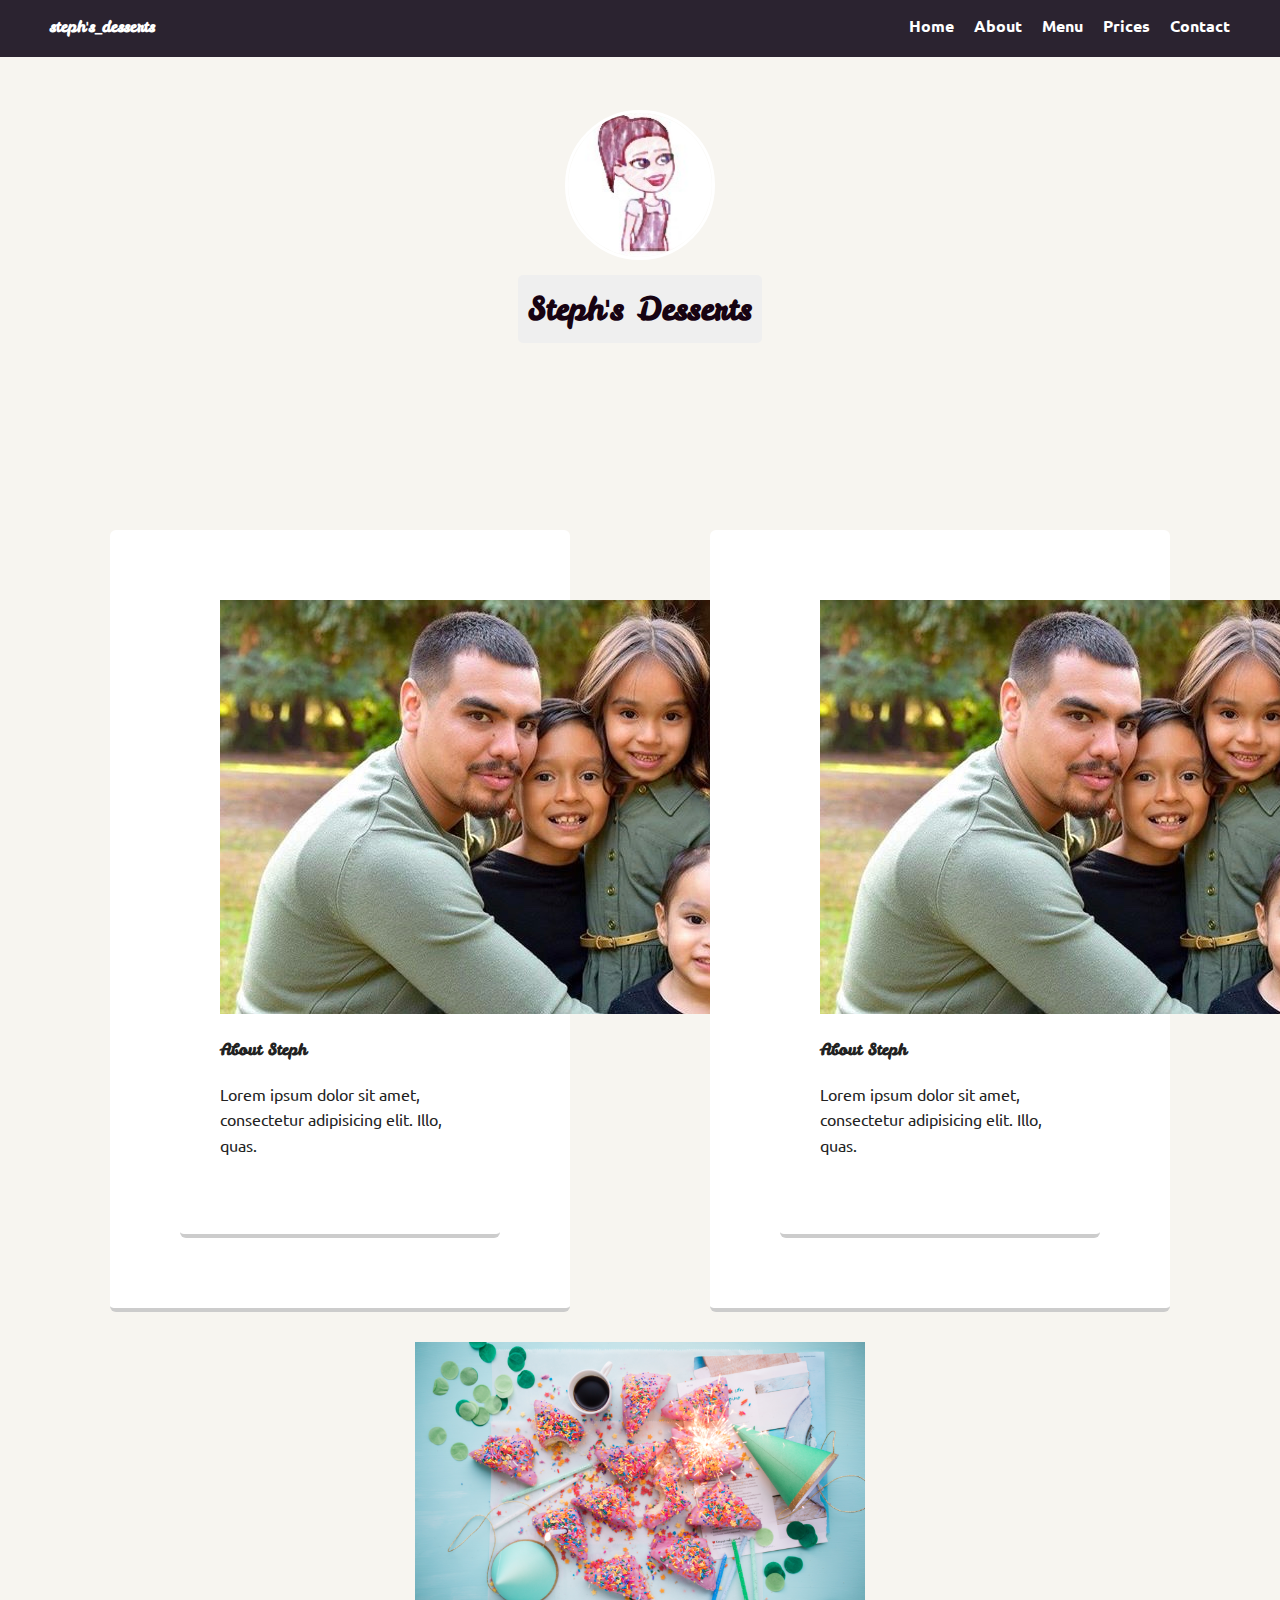
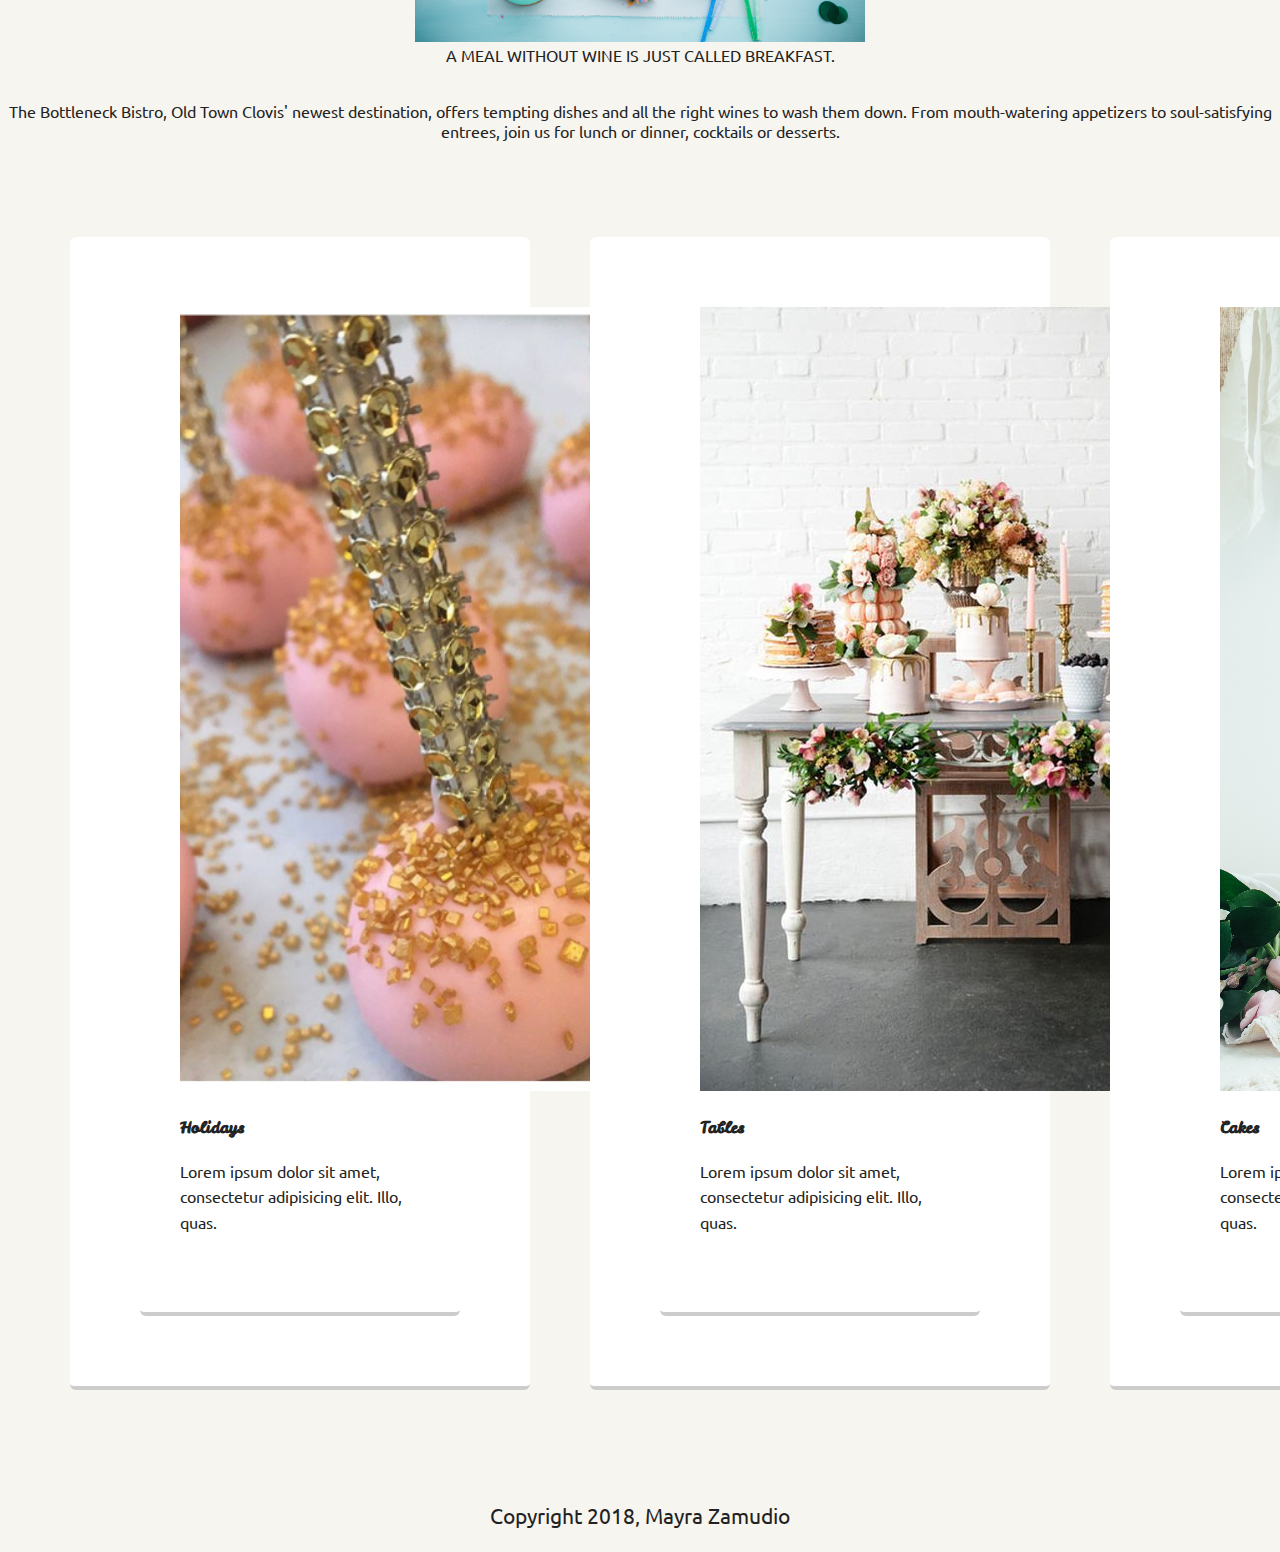
==== index.html @ 18aad71f "first commit - added all files" ====
<!doctype html>
<html lang="en">
<head>
  <meta charset="utf-8">
  <title>Steph's Desserts</title>
  <meta name="viewport" content="width=device-width, initial-scale=1.0">
  <!--FONTS-->
  <link href="https://fonts.googleapis.com/css?family=Leckerli+One|Ubuntu:400,700i" rel="stylesheet">
  <link rel="stylesheet" href="css/font-awesome.min.css" type="text/css" />
  <!--STYLES-->
  <link rel="stylesheet" href="https://maxcdn.bootstrapcdn.com/bootstrap/4.0.0-beta/css/bootstrap.min.css" integrity="sha384-/Y6pD6FV/Vv2HJnA6t+vslU6fwYXjCFtcEpHbNJ0lyAFsXTsjBbfaDjzALeQsN6M" crossorigin="anonymous">
  <link rel="stylesheet" href="styles/styles.css">

  </head>
  <body>
  	
<!--Start of Nav Bar-->
    <div class="main-nav">
        <ul class="nav">
          <li class="name">steph's_desserts</li>
          <li><a href="#">Home</a></li>
          <li><a href="#" target="_blank">About</a></li>
          <li><a href="#" target="_blank">Menu</a></li>
          <li><a href="#" target="_blank">Prices</a></li>
          <li><a href="#">Contact</a></li>
        </ul>
    </div>
    <!--END OF NAV BAR-->
    
    <!--START OF HEADER-->

    <header>
      <img src="img/bitmoji.jpg" alt="Steph's Bitmoji" class="profile-image">
      <h1 class="tag name">Steph's Desserts</h1>
    </header>
    
    <!--END OF HEADER-->
    
    
    <!--ABOUT SECTION-->
        <main class="flex">
      <div class="card">
          <!-- CARD WITH IMAGE -->
        <div class="card" style="width:20rem">
            <img class="card-img-top" src="img/about.jpg" alt="Card image cap">
            <div class="card-body">
                <h4 class="card-title">About Steph</h4>
                <p class="card-text">Lorem ipsum dolor sit amet, consectetur adipisicing elit. Illo, quas.</p>
                 <a href="#" class="btn btn-secondary btn-block">Read More</a>
            </div>
        </div>
      </div> 

      <div class="card">
          <!--  SOCIAL MEDIA  -->
          <!-- CARD WITH IMAGE -->
        <div class="card" style="width:20rem">
            <img class="card-img-top" src="img/about.jpg" alt="Card image cap">
            <div class="card-body">
                <h4 class="card-title">About Steph</h4>
                <p class="card-text">Lorem ipsum dolor sit amet, consectetur adipisicing elit. Illo, quas.</p>
                 <a href="#" class="btn btn-secondary btn-block">Read More</a>
            </div>
        </div>
      </div> 
    </main>
    
    <!--BREAK INTO MENU PICS-->

<div class="about-container">
  <div class="about-heading">
    <img class="unsplash" src="img/unsplash1.jpg"></br> <!--Photo by Brooke Lark on Unsplash-->
    A MEAL WITHOUT WINE IS JUST CALLED BREAKFAST.
  </div></br>
  <p class="about">The Bottleneck Bistro, Old Town Clovis' newest destination, offers tempting dishes and all the right wines to wash them down. From mouth-watering appetizers to soul-satisfying entrees, join us for lunch or dinner, cocktails or desserts.</p>
</div>

  <!--BEGIN MENU PICS-->
  
   <!--ABOUT CARD-->
  <main class="flex">
      <div class="card">
            <!-- CARD WITH IMAGE -->
        <div class="card" style="width:20rem">
          <img class="card-img-top" src="img/carousel1.jpg" alt="Card image cap">
          <div class="card-body">
            <h4 class="card-title">Holidays</h4>
              <p class="card-text">Lorem ipsum dolor sit amet, consectetur adipisicing elit. Illo, quas.</p>
              <a href="#" class="btn btn-secondary btn-block">Read More</a>
          </div>
        </div>
      </div> 
      
      <div class="card">
          <!-- CARD WITH IMAGE -->
        <div class="card" style="width:20rem">
            <img class="card-img-top" src="img/spring2.jpg" alt="Card image cap">
            <div class="card-body">
                <h4 class="card-title">Tables</h4>
                <p class="card-text">Lorem ipsum dolor sit amet, consectetur adipisicing elit. Illo, quas.</p>
                 <a href="#" class="btn btn-secondary btn-block">Read More</a>
            </div>
        </div>
      </div>
      
      <div class="card">
          <!-- CARD WITH IMAGE -->
        <div class="card" style="width:20rem">
            <img class="card-img-top" src="img/cake.jpg" alt="Card image cap"> <!--Photo by Kelly Neil on Unsplash-->
            <div class="card-body">
                <h4 class="card-title">Cakes</h4>
                <p class="card-text">Lorem ipsum dolor sit amet, consectetur adipisicing elit. Illo, quas.</p>
                 <a href="#" class="btn btn-secondary btn-block">Read More</a>
            </div>
        </div>
      </div> 
  </main>
          
    <!--Footer-->
    
    <footer>
      <p class="copyright">Copyright 2018, Mayra Zamudio</p>
    </footer>


   
  </body>
  </html>
---- styles/styles.css ----
* { 
    box-sizing: border-box;
  }
    
  body {
    margin: 0;
    padding: 0;
    text-align: center;
    font-family: 'Ubuntu', sans-serif;
    color: #222;
    background: #f7f5f0;
  }
  /* Link Styles */
  
  a {
    text-decoration: none;
    color: white;
  }
  a:hover {
    color: #6633ff;
    text-decoration: none;
  }
  
  /* Section Styles */
  
  .main-nav {
    width: 100%;
    background: #2B2330;
    min-height: 30px;
    padding: 10px;
    position: fixed;
    text-align: right;
  }
  .nav {
    display: flex;
    justify-content: space-around;
    font-weight: 700;
    list-style-type: none;
    margin: 0 auto;
    padding: 0;
  }
  .nav .name {
    display: none;
    color: #170312;
    font-family: 'Leckerli One', cursive;
  }
  .nav li {
    padding: 5px 10px 10px 10px;
    list-style-type: none;
  }
  .nav a {
    transition: all .5s;
  }
  .nav a:hover {
    color: #170312;
  }
  
  header {
    text-align: center;
    background: url('http://www.rosalindmillercakes.com/wp-content/uploads/2015/06/1703_DesTab_B_Mar17-108.jpg') no-repeat top center ;    
    background-size: cover;
    overflow: hidden;
    padding-top: 60px;
  }
  header {
    line-height: 1.5;
  }
  header .profile-image {
    margin-top: 50px;
    width: 150px;
    height: 150px;
    border-radius: 50%;
    border: 3px solid white;
    transition: all .5s;
  }
  header .profile-image:hover {
    transform: scale(2.4) rotate(10deg);
  }
  .tag {
    background-color: #efefef;
    color: #170312;
    padding: 10px;
    border-radius: 5px;
    display: table;
    margin: 10px auto;
    font-family: 'Leckerli One', cursive;
  }
  .card {
    margin: 30px;
    padding: 20px 40px 40px;
    max-width: 500px;
    text-align: left;
    background: #fff;
    border-bottom: 4px solid #ccc;
    border-radius: 6px;
  }
  .card:hover {
    border-color: #ff99ff;
  }
  .card-title{
    font-family: 'Leckerli One', cursive;
  }
  .unsplash{
    height: 300px;
  }
  footer {
    text-align: center;
    background: url('http://www.rosalindmillercakes.com/wp-content/uploads/2015/06/1703_DesTab_B_Mar17-108.jpg') no-repeat top center ;    
    background-size: cover;
    overflow: hidden;
    padding-top: 60px;
  }
  footer {
    line-height: 1.5;
  }
  /* Styles for larger screens */
  @media screen and (min-width: 720px) {
    
    .flex {
        display: flex;
        max-width: 1200px;
        justify-content: space-around;
        margin: 0 auto;
    }
  
    header {
      min-height: 450px;
    }
  
    .nav {
      max-width: 1200px;
    }
  
    .nav .name {
      display: block;
      margin-right: auto;
      color: white;
    }
  
    main {
      padding-top: 50px;
    }
    .main-content{
        
    }
  
    main p {
      line-height: 1.6em;
    }
    .container{
        float: right;
    }
  
    footer {
      font-size: 1.3em;
      max-width: 100%;
    }
  
  }
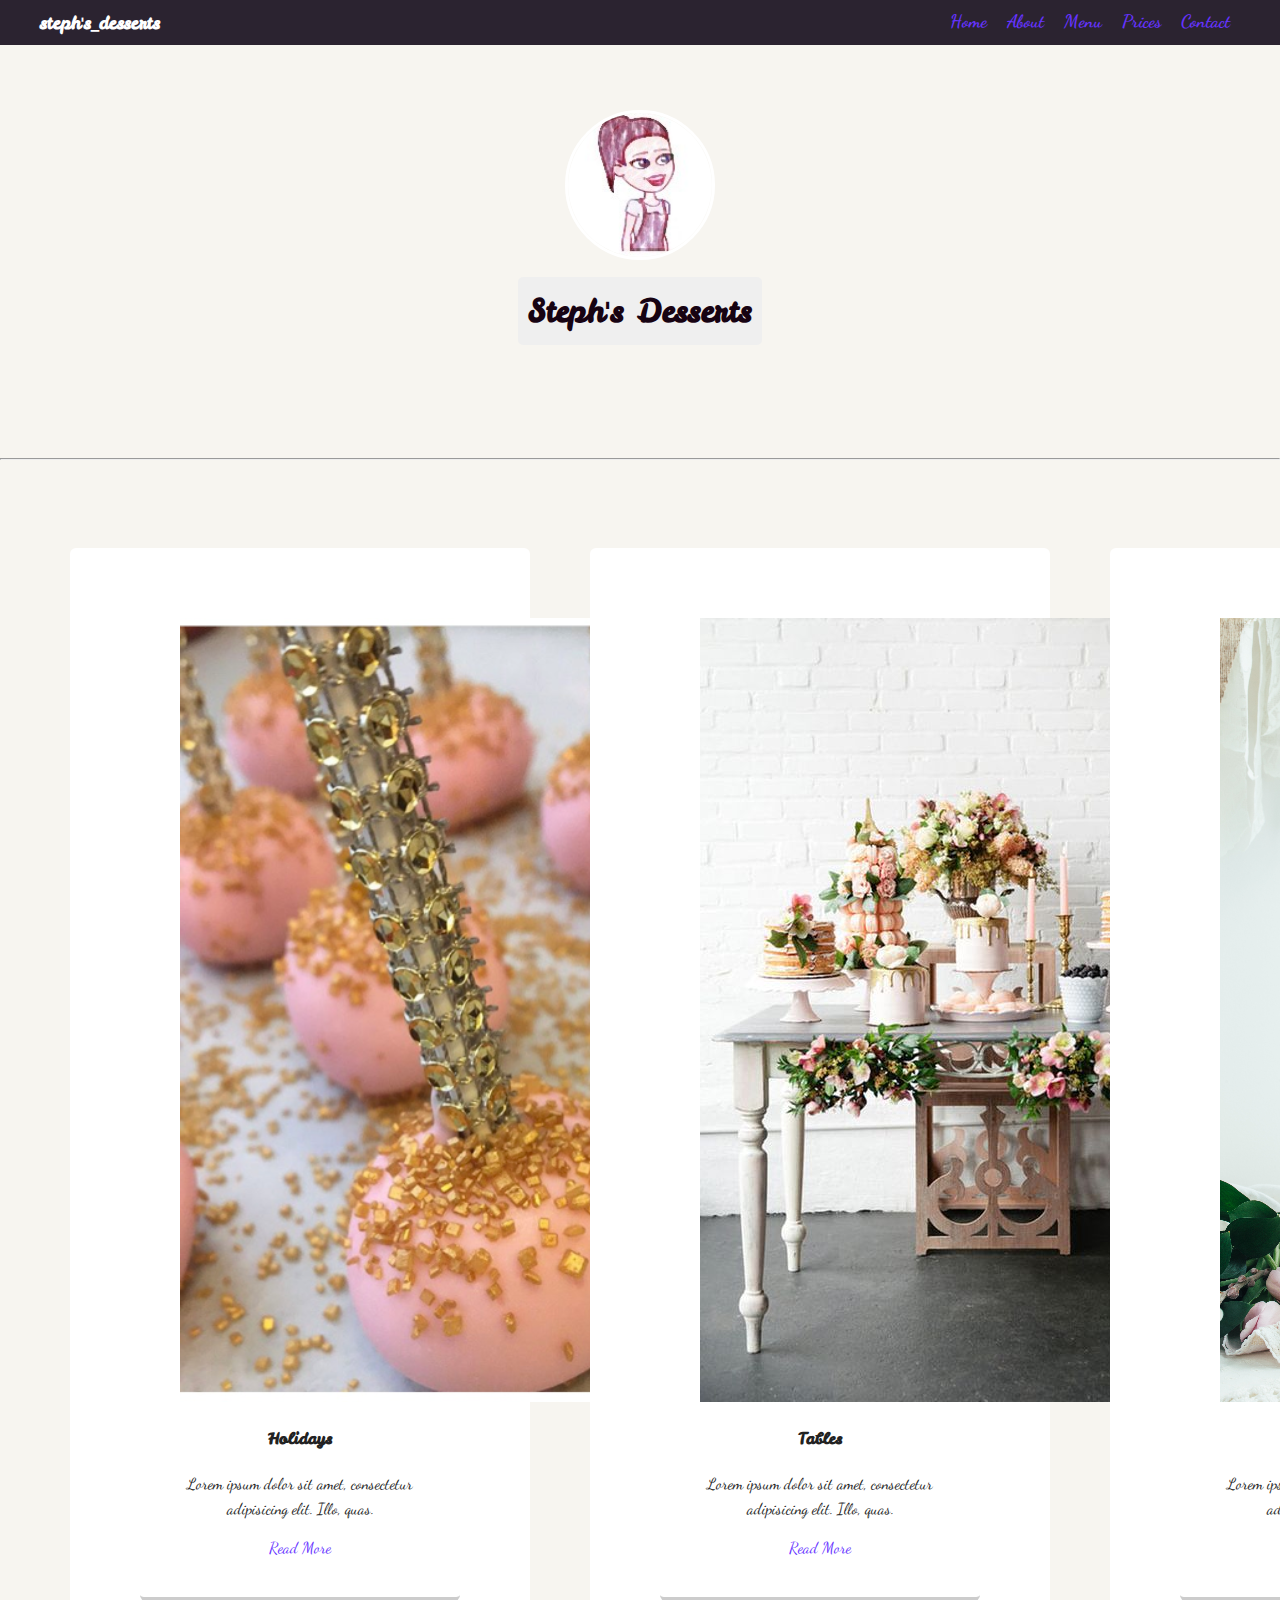
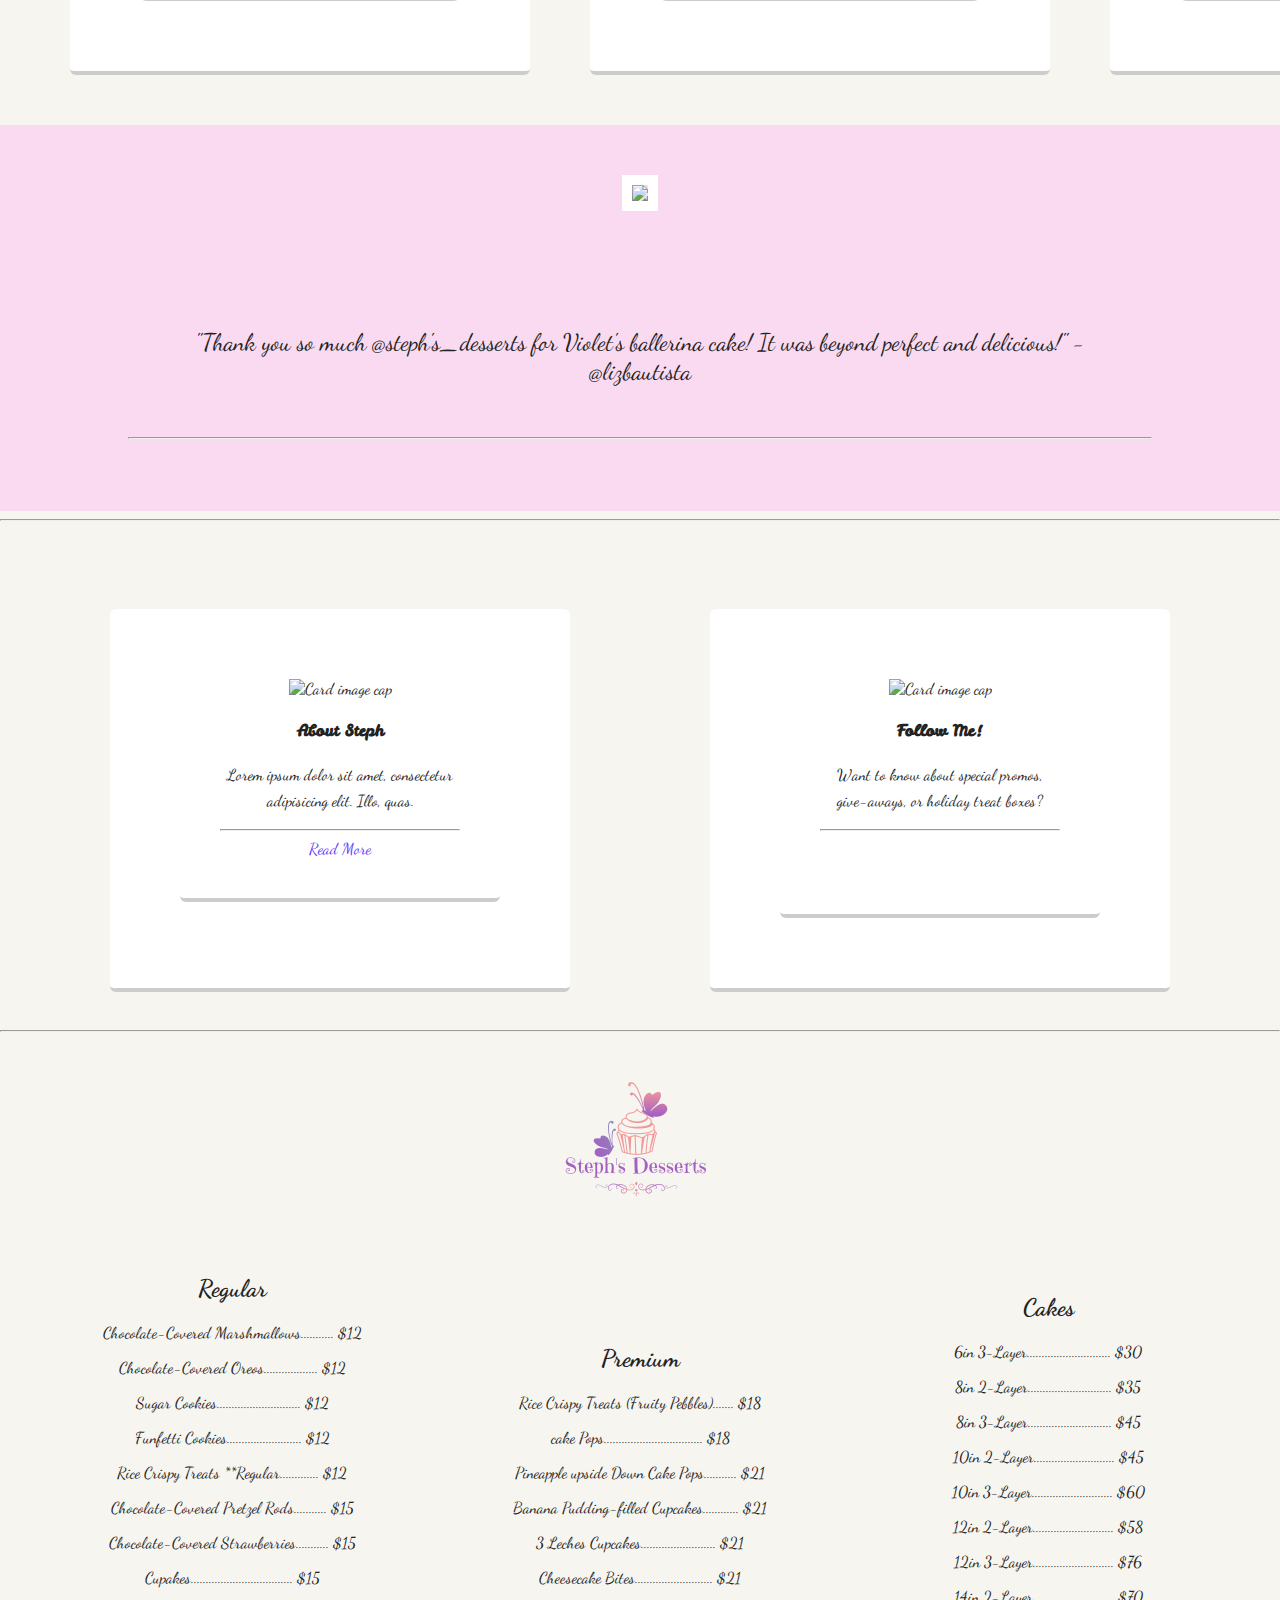
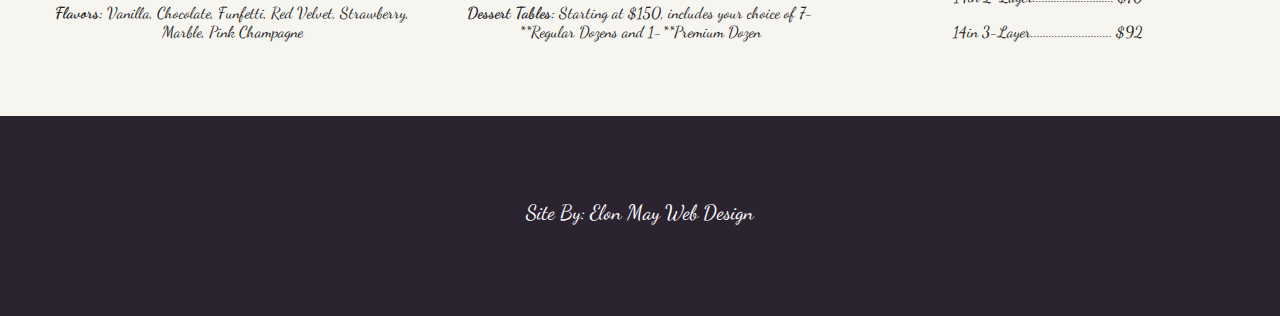
==== commit 179bbbf4: "added prices and root path" ====
--- a/index.html
+++ b/index.html
@@ -1,129 +1,200 @@
 <!doctype html>
 <html lang="en">
-<head>
-  <meta charset="utf-8">
-  <title>Steph's Desserts</title>
-  <meta name="viewport" content="width=device-width, initial-scale=1.0">
-  <!--FONTS-->
-  <link href="https://fonts.googleapis.com/css?family=Leckerli+One|Ubuntu:400,700i" rel="stylesheet">
-  <link rel="stylesheet" href="css/font-awesome.min.css" type="text/css" />
-  <!--STYLES-->
-  <link rel="stylesheet" href="https://maxcdn.bootstrapcdn.com/bootstrap/4.0.0-beta/css/bootstrap.min.css" integrity="sha384-/Y6pD6FV/Vv2HJnA6t+vslU6fwYXjCFtcEpHbNJ0lyAFsXTsjBbfaDjzALeQsN6M" crossorigin="anonymous">
-  <link rel="stylesheet" href="styles/styles.css">
+    <head>
+      <meta charset="utf-8">
+      <title>Steph's Desserts</title>
+      <meta name="viewport" content="width=device-width, initial-scale=1.0">
+      <!--FONTS-->
+      <link href="https://fonts.googleapis.com/css?family=Dancing+Script|Indie+Flower|Leckerli+One" rel="stylesheet">
+      <script defer src="https://use.fontawesome.com/releases/v5.0.9/js/all.js" integrity="sha384-8iPTk2s/jMVj81dnzb/iFR2sdA7u06vHJyyLlAd4snFpCl/SnyUjRrbdJsw1pGIl" crossorigin="anonymous"></script>
+      <!--STYLES-->
+      <link rel="stylesheet" href="https://maxcdn.bootstrapcdn.com/bootstrap/4.0.0-beta/css/bootstrap.min.css" integrity="sha384-/Y6pD6FV/Vv2HJnA6t+vslU6fwYXjCFtcEpHbNJ0lyAFsXTsjBbfaDjzALeQsN6M" crossorigin="anonymous">
+      <link rel="stylesheet" href="styles/styles.css">
+    
+    </head>
+    <body>
+      	
+    <!--Start of Nav Bar-->
+        <div class="main-nav">
+            <ul class="nav">
+              <li class="name">steph's_desserts</li>
+              <li><a href="#">Home</a></li>
+              <li><a href="about.html">About</a></li>
+              <li><a href="#menu">Menu</a></li>
+              <li><a href="#prices">Prices</a></li>
+              <li><a href="contact.html">Contact</a></li>
+            </ul>
+        </div>
+        <!--END OF NAV BAR-->
+        
+        <!--START OF HEADER-->
+    
+        <header>
+          <img src="img/bitmoji.jpg" alt="Steph's Bitmoji" class="profile-image">
+          <h1 class="tag name">Steph's Desserts</h1>
+        </header>
+        <hr>
+        
+        <!--END OF HEADER-->
+                
+       
+      <!--BEGIN MENU PICS-->
+      
+       <!--ABOUT CARD-->
+      <section id="menu">
+          <main class="flex">
+              <div class="card">
+                    <!-- CARD WITH IMAGE -->
+                <div class="card" style="width:20rem">
+                  <img class="card-img-top" src="img/carousel1.jpg" alt="Card image cap">
+                  <div class="card-body">
+                    <h4 class="card-title">Holidays</h4>
+                      <p class="card-text">Lorem ipsum dolor sit amet, consectetur adipisicing elit. Illo, quas.</p>
+                      <a href="holidays.html" class="btn btn-secondary btn-block">Read More</a>
+                  </div>
+                </div>
+              </div> 
+              
+              <div class="card">
+                  <!-- CARD WITH IMAGE -->
+                <div class="card" style="width:20rem">
+                    <img class="card-img-top" src="img/spring2.jpg" alt="Card image cap">
+                    <div class="card-body">
+                        <h4 class="card-title">Tables</h4>
+                        <p class="card-text">Lorem ipsum dolor sit amet, consectetur adipisicing elit. Illo, quas.</p>
+                         <a href="tables.html" class="btn btn-secondary btn-block">Read More</a>
+                    </div>
+                </div>
+              </div>
+              
+              <div class="card">
+                  <!-- CARD WITH IMAGE -->
+                <div class="card" style="width:20rem">
+                    <img class="card-img-top" src="img/cake.jpg" alt="Card image cap"> 
+                    <div class="card-body">
+                        <h4 class="card-title">Cakes</h4>
+                        <p class="card-text">Lorem ipsum dolor sit amet, consectetur adipisicing elit. Illo, quas.</p>
+                         <a href="cakes.html" class="btn btn-secondary btn-block">Read More</a>
+                    </div>
+                </div>
+              </div> 
+          </main>
+      </section>
+        
+        
+        
+        <!--BREAK INTO ABOUT SECTION/ SOCIAL MEDIA-->
+    
+        <div class="about-container">
+            <div class="about-heading">
+                <img class="unsplash" src="img/ig2.jpg"></br>
+            </div></br>
+            <blockquote>
+                "Thank you so much @steph's_desserts for Violet's ballerina cake! It was beyond perfect and delicious!" - @lizbautista
+            </blockquote>
+                        <a href="https://www.facebook.com/stephsdesserttables/" target="_blank"><i class="fab fa-facebook-square fa-lg"></i></a>
+    		            <a href="https://www.snapchat.com/download" target="_blank"><i class="fab fa-snapchat-ghost fa-lg"></i></a>
+    		            <a href="https://www.instagram.com/stephs_desserts/" target="_blank"><i class="fab fa-instagram fa-lg"></i></a>
+            <hr>
+        </div>
+        <hr>
+        
+        
+        <!--ABOUT SECTION-->
+            <main class="flex">
+          <div class="card">
+              <!-- CARD WITH IMAGE -->
+            <div class="card" style="width:20rem">
+                <img class="card-img-top" src="img/about3.JPG" alt="Card image cap">
+                <div class="card-body">
+                    <h4 class="card-title">About Steph</h4>
+                    <p class="card-text">Lorem ipsum dolor sit amet, consectetur adipisicing elit. Illo, quas.</p>
+                    <hr>
+                     <a href="about.html" class="btn btn-secondary btn-block">Read More</a>
+                </div>
+            </div>
+          </div> 
+    
+          <div class="card">
+              <!--  SOCIAL MEDIA  -->
+              <!-- CARD WITH IMAGE -->
+            <div class="card" style="width:20rem">
+                <img class="card-img-top" src="img/about2.jpg" alt="Card image cap">
+                <div class="card-body">
+                    <h4 class="card-title">Follow Me!</h4>
+                    <p class="card-text">Want to know about special promos, give-aways, or holiday treat boxes?
+                    <hr>
+                        <a href="https://www.facebook.com/stephsdesserttables/" target="_blank"><i class="fab fa-facebook-square fa-lg"></i></a>
+    		            <a href="https://www.snapchat.com/download" target="_blank"><i class="fab fa-snapchat-ghost fa-lg"></i></a>
+    		            <a href="https://www.instagram.com/stephs_desserts/" target="_blank"><i class="fab fa-instagram fa-lg"></i></a>
+                    </p>
+                </div>
+            </div>
+          </div> 
+        </main>
+        <hr>
+        <!-- PRICES -->
+        <!--CONTENT 3-->
+    <img src="img/logo.png" alt="Steph's Desserts Logo">
+    <div id="prices" class="content-3">
+        <div>
+            <h2>Regular</h2>
+            <p>Chocolate-Covered Marshmallows........... $12</p>
+            <p>Chocolate-Covered Oreos.................. $12</p>
+            <p>Sugar Cookies............................ $12</p>
+            <p>Funfetti Cookies......................... $12</p>
+            <p>Rice Crispy Treats **Regular............. $12</p>
+            <p>Chocolate-Covered Pretzel Rods........... $15</p>
+            <p>Chocolate-Covered Strawberries........... $15</p>
+            <p>Cupakes.................................. $15</p>
+            <p><b>Flavors:</b> Vanilla, Chocolate, Funfetti, Red Velvet, Strawberry, Marble, Pink Champagne</p>
+          </div>
+          <div>
+            <h2>Premium</h2>
+            <p>Rice Crispy Treats (Fruity Pebbles)....... $18</p>
+            <p>cake Pops................................. $18</p>
+            <p>Pineapple upside Down Cake Pops........... $21</p>
+            <p>Banana Pudding-filled Cupcakes............ $21</p>
+            <p>3 Leches Cupcakes......................... $21</p>
+            <p>Cheesecake Bites.......................... $21</p>
+            <p><b>Dessert Tables:</b> Starting at $150, includes your choice of 7-**Regular Dozens and 1-**Premium Dozen  </p>
+          </div> 
+          <div>
+            <h2>Cakes</h2>
+            <p>6in 3-Layer............................ $30</p>
+            <p>8in 2-Layer............................ $35</p>
+            <p>8in 3-Layer............................ $45</p>
+            <p>10in 2-Layer........................... $45</p>
+            <p>10in 3-Layer........................... $60</p>
+            <p>12in 2-Layer........................... $58</p>
+            <p>12in 3-Layer........................... $76</p>
+            <p>14in 2-Layer........................... $70</p>
+            <p>14in 3-Layer........................... $92</p>
+        </div>
+        <div style="font-size:1.5em;">
+            <a href="index.html"><i class="fas fa-arrow-up"></i></a>
+        </div>      
+        <!--Footer-->
+        
+        <footer>
+            <p>Site By: Elon May Web Design</p>
+     	  <div style="font-size:1.5em;">
+     	    <a href="https://github.com/MayZamudio" target="_blank"><i class="fab fa-github"></i></a>
+    		<a href="https://www.linkedin.com/in/mayra-zamudio-b535ab101/" target="_blank"><i class="fab fa-linkedin"></i></a>
+    		<a href="https://www.instagram.com/emminenmz/" target="_blank"><i class="fab fa-instagram"></i></a>
+          </div>
+    
+    	</footer>
 
-  </head>
-  <body>
-  	
-<!--Start of Nav Bar-->
-    <div class="main-nav">
-        <ul class="nav">
-          <li class="name">steph's_desserts</li>
-          <li><a href="#">Home</a></li>
-          <li><a href="#" target="_blank">About</a></li>
-          <li><a href="#" target="_blank">Menu</a></li>
-          <li><a href="#" target="_blank">Prices</a></li>
-          <li><a href="#">Contact</a></li>
-        </ul>
-    </div>
-    <!--END OF NAV BAR-->
-    
-    <!--START OF HEADER-->
+    	<!-- Global site tag (gtag.js) - Google Analytics -->
+        <script async src="https://www.googletagmanager.com/gtag/js?id=UA-116837574-1"></script>
+        <script>
+          window.dataLayer = window.dataLayer || [];
+          function gtag(){dataLayer.push(arguments);}
+          gtag('js', new Date());
+        
+          gtag('config', 'UA-116837574-1');
+        </script>
+    </body>
+</html>
 
-    <header>
-      <img src="img/bitmoji.jpg" alt="Steph's Bitmoji" class="profile-image">
-      <h1 class="tag name">Steph's Desserts</h1>
-    </header>
-    
-    <!--END OF HEADER-->
-    
-    
-    <!--ABOUT SECTION-->
-        <main class="flex">
-      <div class="card">
-          <!-- CARD WITH IMAGE -->
-        <div class="card" style="width:20rem">
-            <img class="card-img-top" src="img/about.jpg" alt="Card image cap">
-            <div class="card-body">
-                <h4 class="card-title">About Steph</h4>
-                <p class="card-text">Lorem ipsum dolor sit amet, consectetur adipisicing elit. Illo, quas.</p>
-                 <a href="#" class="btn btn-secondary btn-block">Read More</a>
-            </div>
-        </div>
-      </div> 
-
-      <div class="card">
-          <!--  SOCIAL MEDIA  -->
-          <!-- CARD WITH IMAGE -->
-        <div class="card" style="width:20rem">
-            <img class="card-img-top" src="img/about.jpg" alt="Card image cap">
-            <div class="card-body">
-                <h4 class="card-title">About Steph</h4>
-                <p class="card-text">Lorem ipsum dolor sit amet, consectetur adipisicing elit. Illo, quas.</p>
-                 <a href="#" class="btn btn-secondary btn-block">Read More</a>
-            </div>
-        </div>
-      </div> 
-    </main>
-    
-    <!--BREAK INTO MENU PICS-->
-
-<div class="about-container">
-  <div class="about-heading">
-    <img class="unsplash" src="img/unsplash1.jpg"></br> <!--Photo by Brooke Lark on Unsplash-->
-    A MEAL WITHOUT WINE IS JUST CALLED BREAKFAST.
-  </div></br>
-  <p class="about">The Bottleneck Bistro, Old Town Clovis' newest destination, offers tempting dishes and all the right wines to wash them down. From mouth-watering appetizers to soul-satisfying entrees, join us for lunch or dinner, cocktails or desserts.</p>
-</div>
-
-  <!--BEGIN MENU PICS-->
-  
-   <!--ABOUT CARD-->
-  <main class="flex">
-      <div class="card">
-            <!-- CARD WITH IMAGE -->
-        <div class="card" style="width:20rem">
-          <img class="card-img-top" src="img/carousel1.jpg" alt="Card image cap">
-          <div class="card-body">
-            <h4 class="card-title">Holidays</h4>
-              <p class="card-text">Lorem ipsum dolor sit amet, consectetur adipisicing elit. Illo, quas.</p>
-              <a href="#" class="btn btn-secondary btn-block">Read More</a>
-          </div>
-        </div>
-      </div> 
-      
-      <div class="card">
-          <!-- CARD WITH IMAGE -->
-        <div class="card" style="width:20rem">
-            <img class="card-img-top" src="img/spring2.jpg" alt="Card image cap">
-            <div class="card-body">
-                <h4 class="card-title">Tables</h4>
-                <p class="card-text">Lorem ipsum dolor sit amet, consectetur adipisicing elit. Illo, quas.</p>
-                 <a href="#" class="btn btn-secondary btn-block">Read More</a>
-            </div>
-        </div>
-      </div>
-      
-      <div class="card">
-          <!-- CARD WITH IMAGE -->
-        <div class="card" style="width:20rem">
-            <img class="card-img-top" src="img/cake.jpg" alt="Card image cap"> <!--Photo by Kelly Neil on Unsplash-->
-            <div class="card-body">
-                <h4 class="card-title">Cakes</h4>
-                <p class="card-text">Lorem ipsum dolor sit amet, consectetur adipisicing elit. Illo, quas.</p>
-                 <a href="#" class="btn btn-secondary btn-block">Read More</a>
-            </div>
-        </div>
-      </div> 
-  </main>
-          
-    <!--Footer-->
-    
-    <footer>
-      <p class="copyright">Copyright 2018, Mayra Zamudio</p>
-    </footer>
-
-
-   
-  </body>
-  </html>
-
--- a/styles/styles.css
+++ b/styles/styles.css
@@ -6,18 +6,18 @@
     margin: 0;
     padding: 0;
     text-align: center;
-    font-family: 'Ubuntu', sans-serif;
+    font-family: 'Dancing Script', cursive;
     color: #222;
     background: #f7f5f0;
-  }
-  /* Link Styles */
+  }/* Link Styles */
   
   a {
     text-decoration: none;
-    color: white;
+    color: #6633ff;
+    padding: 10px 10px 10px 10px;
   }
   a:hover {
-    color: #6633ff;
+    color: #ff99ff;
     text-decoration: none;
   }
   
@@ -35,6 +35,7 @@
     display: flex;
     justify-content: space-around;
     font-weight: 700;
+    font-size: large;
     list-style-type: none;
     margin: 0 auto;
     padding: 0;
@@ -45,19 +46,21 @@
     font-family: 'Leckerli One', cursive;
   }
   .nav li {
-    padding: 5px 10px 10px 10px;
     list-style-type: none;
+  }
+  .nav li:hover{
+    transform: scale(2.4) rotate(5deg);
   }
   .nav a {
     transition: all .5s;
   }
   .nav a:hover {
-    color: #170312;
+    color: #ff99ff;
   }
   
   header {
     text-align: center;
-    background: url('http://www.rosalindmillercakes.com/wp-content/uploads/2015/06/1703_DesTab_B_Mar17-108.jpg') no-repeat top center ;    
+    background: url('http://www.rosalindmillercakes.com/wp-content/uploads/2015/06/1703_DesTab_B_Mar17-108.jpg') no-repeat top center ;
     background-size: cover;
     overflow: hidden;
     padding-top: 60px;
@@ -89,7 +92,6 @@
     margin: 30px;
     padding: 20px 40px 40px;
     max-width: 500px;
-    text-align: left;
     background: #fff;
     border-bottom: 4px solid #ccc;
     border-radius: 6px;
@@ -101,18 +103,82 @@
     font-family: 'Leckerli One', cursive;
   }
   .unsplash{
-    height: 300px;
-  }
+    margin-top: 50px;
+    margin-bottom: 50px;
+    height: 250px;
+    border: 10px solid white;
+  }
+  .about-container {
+    background-color: #FADAF1;
+    width: 100%;
+    height: auto;
+    padding: 0% 10% 5% 10%;
+    margin-top: 20px;
+  }
+  .about-heading{
+    border-radius: 10%;
+    background: url('https://static1.squarespace.com/static/563817ebe4b05d0f913649e8/t/59b861f32994cad675223319/1515523985955/Now+Open%21.jpg') no-repeat top center ;
+  }
+  
+  blockquote{
+    font-size: x-large;
+    padding-top: 20px;
+  }
+
+  /*ABOUT PAGE*/
+  .content-1{
+      margin: 10px;
+      padding-top: 20px;
+      padding-bottom: 20px;
+  }
+  .content-2{
+      margin: 10px;
+  }
+  
+  .left{
+      display: inline-block;
+      width: 30%;
+      padding: 10px;
+  }
+  .left .content-img{
+      height: 300px;
+      border-radius: 10%
+  }
+  .right p{
+      margin-top: 30px;
+  }
+  .right{
+      display: inline-block;
+      width: 70%;
+  }
+  .content-3 div{
+      display: inline-block;
+      width: 30%;
+      margin: 10px;
+  }
+  /* PRICES */
+  .content-3 div{
+    display: inline-block;
+    width: 30%;
+    margin: 10px;
+}
+  /*FOOTER*/
   footer {
     text-align: center;
-    background: url('http://www.rosalindmillercakes.com/wp-content/uploads/2015/06/1703_DesTab_B_Mar17-108.jpg') no-repeat top center ;    
+    background: #2B2330;    
     background-size: cover;
     overflow: hidden;
     padding-top: 60px;
   }
+  footer p{
+    color: white;
+  }
+  
   footer {
     line-height: 1.5;
   }
+  
+
   /* Styles for larger screens */
   @media screen and (min-width: 720px) {
     
